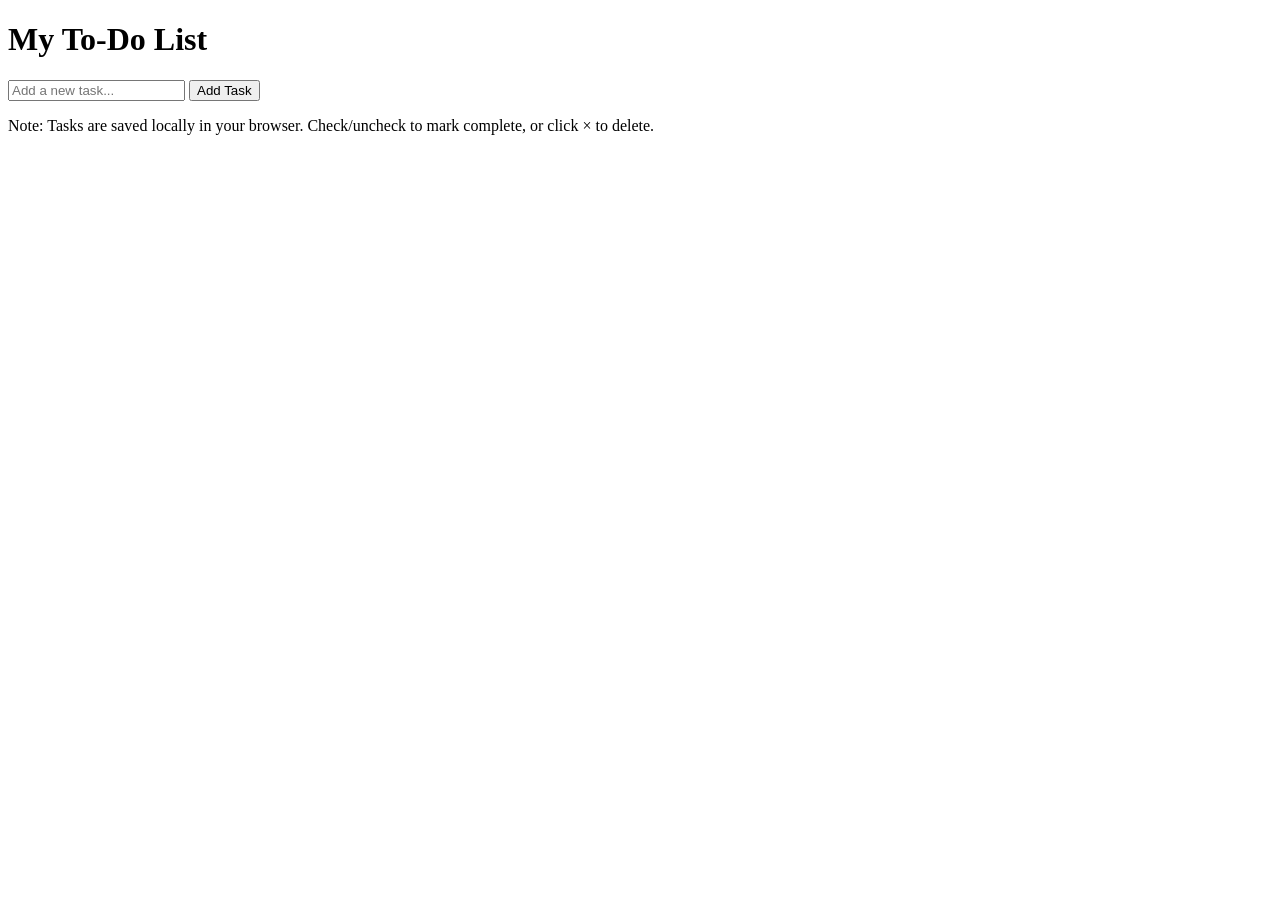
==== TO  DO LIST MINI project.html @ 0dbcaabd "Add files via upload" ====
<!DOCTYPE html>
<html lang="en">
<head>
    <meta charset="UTF-8">
    <meta name="viewport" content="width=device-width, initial-scale=1.0">
    <title>My To-Do List</title>
    <link rel="stylesheet" href="D:\INTCOMP WEB\TO  DO LIST MINI.css">
</head>
<body>
    <div class="container">
        <h1>My To-Do List</h1>
        <ul id="task-list">
            <!-- Tasks will be populated dynamically by JavaScript -->
        </ul>
        <div class="add-item">
            <input type="text" id="new-task-input" placeholder="Add a new task...">
            <button id="add-task-btn">Add Task</button>
        </div>
        <p class="caption">Note: Tasks are saved locally in your browser. Check/uncheck to mark complete, or click × to delete.</p>
    </div>
    <script src="D:\INTCOMP WEB\To do list.js"></script>
</body>
</html>
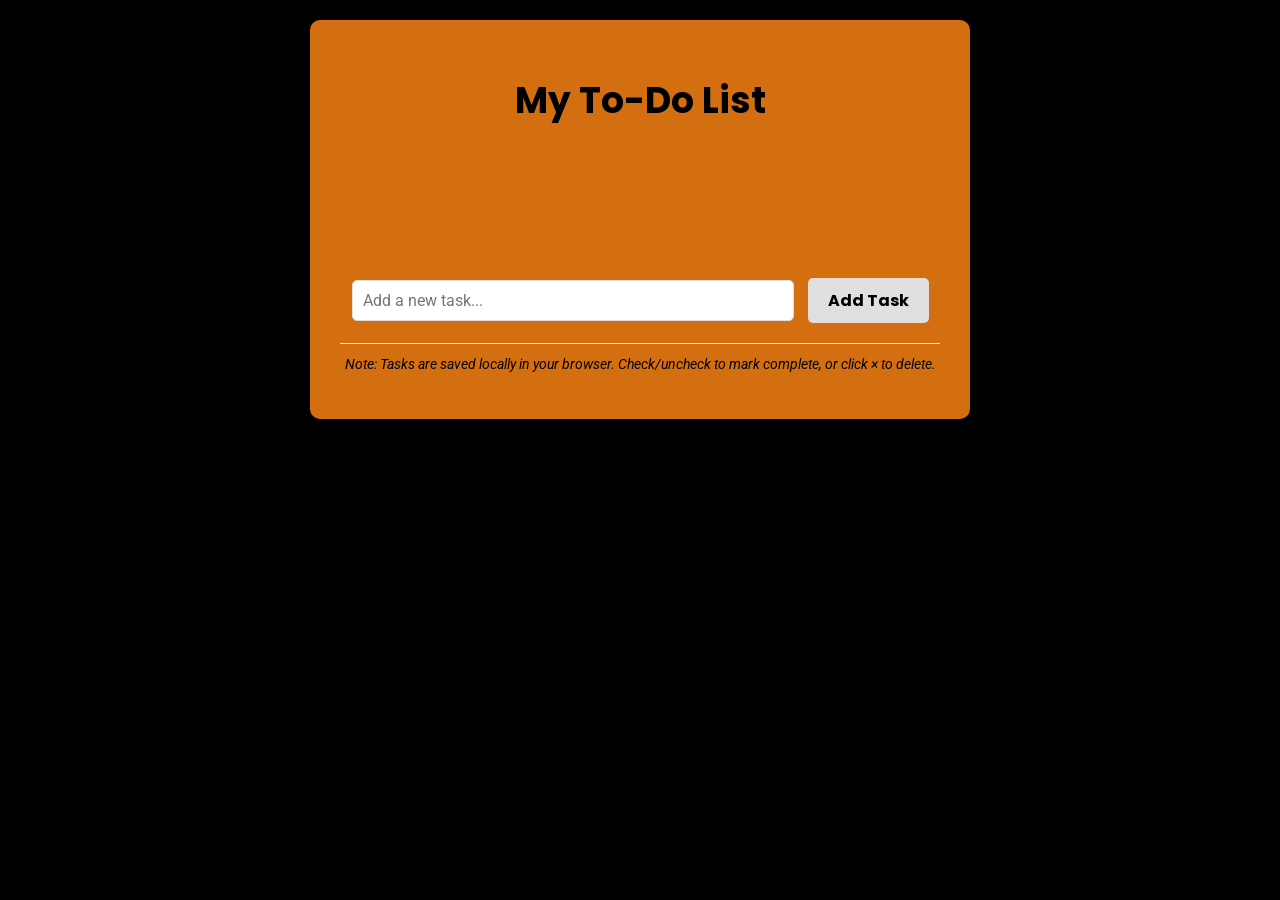
==== commit 36a1215e: "Fix file paths in HTML for CSS and JS" ====
--- a/TO  DO LIST MINI project.html
+++ b/TO  DO LIST MINI project.html
@@ -4,7 +4,7 @@
     <meta charset="UTF-8">
     <meta name="viewport" content="width=device-width, initial-scale=1.0">
     <title>My To-Do List</title>
-    <link rel="stylesheet" href="D:\INTCOMP WEB\TO  DO LIST MINI.css">
+    <link rel="stylesheet" href="TO  DO LIST MINI.css">
 </head>
 <body>
     <div class="container">
@@ -21,3 +21,4 @@
     <script src="D:\INTCOMP WEB\To do list.js"></script>
 </body>
 </html>
+
--- a/TO  DO LIST MINI.css
+++ b/TO  DO LIST MINI.css
@@ -0,0 +1,176 @@
+/* Import Google Fonts based on the style guide */
+@import url('https://fonts.googleapis.com/css2?family=Poppins:wght@400;500;700&family=Montserrat:wght@400;600&family=Open+Sans:wght@400;600&family=Roboto:wght@300;400;500&family=Lato:wght@300;400;700&family=Nunito+Sans:wght@400;600&display=swap');
+
+/* Global styles */
+body {
+    font-family: 'Roboto', 'Open Sans', 'Lato', sans-serif; /* Body Text fallback */
+    font-size: 16px; /* Body Text size */
+    font-weight: 400; /* Regular */
+    background-color: #000000;
+    margin: 0;
+    padding: 20px;
+    color: #000000;
+    line-height: 1.5; /* Improves readability for body text */
+}
+
+.container {
+    max-width: 600px;
+    margin: 0 auto;
+    background-color: rgb(211, 111, 17);
+    padding: 30px;
+    border-radius: 10px;
+    box-shadow: 0 2px 10px rgba(0, 0, 0, 0.1);
+}
+
+h1 {
+    font-family: 'Poppins', 'Montserrat', 'Open Sans', sans-serif; /* H1 font */
+    font-size: 36px; /* Within 32–40px range */
+    font-weight: 700; /* Bold */
+    text-align: center;
+    color: #000000;
+    margin-bottom: 30px;
+}
+
+ul {
+    list-style-type: none;
+    padding: 0;
+}
+
+#task-list {
+    min-height: 100px; /* Ensures space even if empty */
+}
+
+li {
+    font-family: 'Roboto', 'Open Sans', 'Lato', sans-serif; /* Body Text */
+    font-size: 16px; /* Body Text size */
+    font-weight: 400; /* Regular */
+    background-color: #f9f9f9;
+    margin-bottom: 10px;
+    padding: 15px;
+    border-left: 4px solid #4a90e2;
+    border-radius: 5px;
+    display: flex;
+    align-items: center;
+    justify-content: space-between; /* Pushes delete button to the right */
+    position: relative;
+}
+
+li input[type="checkbox"] {
+    margin-right: 15px;
+    transform: scale(1.2);
+    order: -1; /* Puts checkbox at the start */
+}
+
+li .task-text {
+    flex-grow: 1; /* Takes up remaining space */
+    margin-right: 10px;
+}
+
+li .delete-btn {
+    background: none;
+    border: none;
+    font-size: 18px;
+    color: #e72610;
+    cursor: pointer;
+    padding: 5px;
+    border-radius: 50%;
+    width: 30px;
+    height: 30px;
+    display: flex;
+    align-items: center;
+    justify-content: center;
+    transition: background-color 0.2s;
+}
+
+li .delete-btn:hover {
+    background-color: #f8f8f8;
+}
+
+li.completed {
+    text-decoration: line-through;
+    opacity: 0.6;
+    background-color: #e8f5e8;
+    border-left-color: #27ae60;
+}
+
+li.completed .delete-btn {
+    color: #e20f0f; /* This is for x for remove task */
+}
+
+.add-item {
+    margin-top: 20px;
+    text-align: center;
+}
+
+.add-item input {
+    padding: 10px;
+    border: 1px solid #ddd;
+    border-radius: 5px;
+    width: 70%;
+    margin-right: 10px;
+    font-family: 'Roboto', 'Open Sans', 'Lato', sans-serif; /* Body Text for input */
+    font-size: 16px;
+     cursor: pointer;
+}
+
+.add-item button {
+    font-family: 'Poppins', 'Lato', sans-serif; /* Buttons font */
+    font-size: 16px; /* Buttons size */
+    font-weight: 700; /* Bold */
+    padding: 10px 20px;
+    background-color: #dfdfdf;
+    color: rgb(0, 0, 0);
+    border: none;
+    border-radius: 5px;
+    cursor: pointer;
+}
+
+.add-item button:hover,
+.add-item button:active {
+    background-color: #357abd;
+}
+
+.caption {
+    font-family: 'Roboto', 'Nunito Sans', sans-serif; /* Caption font */
+    font-size: 14px; /* Within 12–14px range */
+    font-weight: 400; /* Regular */
+    font-style: italic; /* Optional italic for emphasis, as per guide */
+    text-align: center;
+    color: #000000;
+    margin-top: 20px;
+    padding-top: 10px;
+    border-top: 1px solid #eee;
+}
+
+/* Additional styles for potential H2/H3 if expanded (not used in this page but ready) */
+h2 {
+    font-family: 'Poppins', 'Roboto', sans-serif; /* H2 font */
+    font-size: 26px; /* Within 24–28px range */
+    font-weight: 600; /* Semi-Bold */
+    color: #000000;
+    margin-top: 30px;
+    margin-bottom: 15px;
+}
+
+h3 {
+    font-family: 'Roboto', 'Lato', sans-serif; /* H3 font */
+    font-size: 21px; /* Within 20–22px range */
+    font-weight: 500; /* Medium */
+    color: #050000;
+    margin-top: 20px;
+    margin-bottom: 10px;
+}
+
+/* Links example (if added, e.g., <a> tags) */
+a {
+    font-family: 'Poppins', 'Lato', sans-serif; /* Buttons/Links font */
+    font-size: 16px;
+    font-weight: 700; /* Bold */
+    text-transform: uppercase; /* Uppercase as per guide */
+    color: #4a90e2;
+    text-decoration: none;
+}
+
+a:hover {
+    text-decoration: underline;
+}
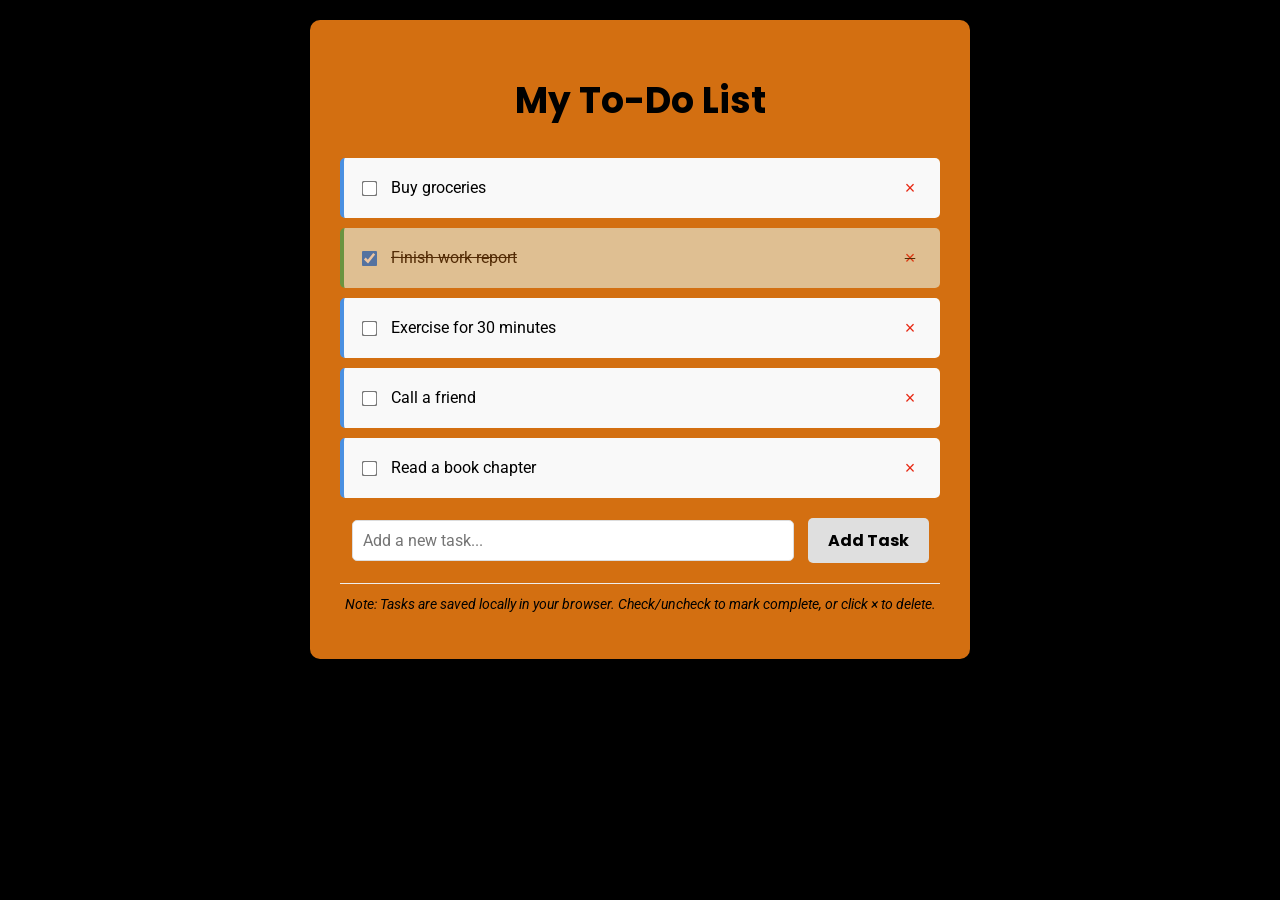
==== commit 0ea60f70: "Fix HTML structure and script source path" ====
--- a/TO  DO LIST MINI project.html
+++ b/TO  DO LIST MINI project.html
@@ -18,7 +18,8 @@
         </div>
         <p class="caption">Note: Tasks are saved locally in your browser. Check/uncheck to mark complete, or click × to delete.</p>
     </div>
-    <script src="D:\INTCOMP WEB\To do list.js"></script>
+    <script src="To do list.js"></script>
 </body>
 </html>
 
+
